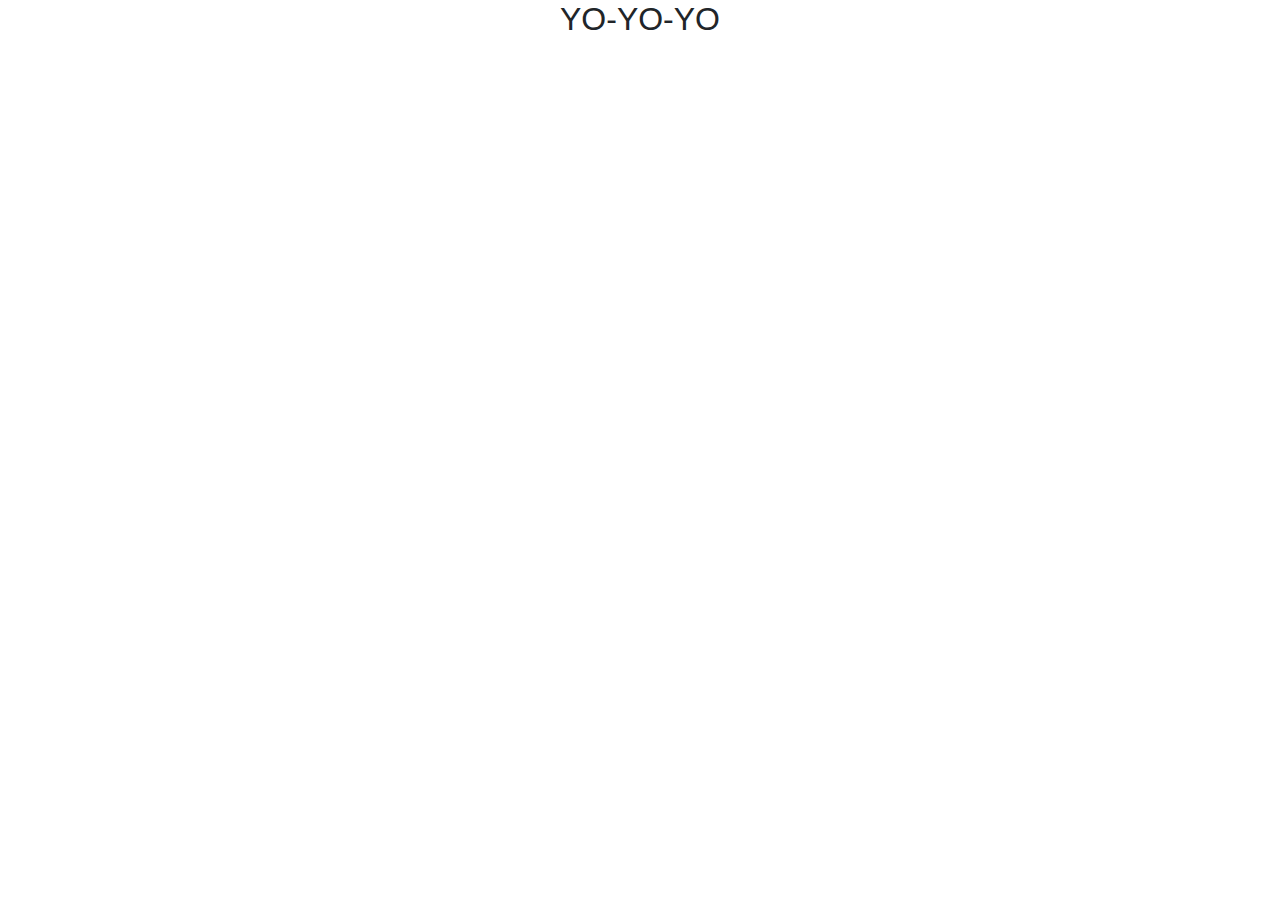
==== src/index.html @ 148fbc15 "init project" ====
<!DOCTYPE html>
<html lang="en">
  <head>
    <meta charset="UTF-8" />
    <meta name="viewport" content="width=device-width, initial-scale=1.0" />
    <meta http-equiv="X-UA-Compatible" content="ie=edge" />
    <title>Project Template</title>
    <meta
      name="description"
      content="This is a meta description sample. We can add up to 160 characters."
    />
    <meta name="keywords" content="your, tags" />
    <meta name="subject" content="your website's subject" />
    <meta name="copyright" content="company name" />
    <meta name="author" content="name, email@hotmail.com" />

    <link rel="stylesheet" href="assets/css/bootstrap.min.css" />
    <link rel="stylesheet" href="style.css" />
  </head>
  <body>
    <!-- START SECTION: New Section -->

    <section class="container"><h2 class="text-center">YO-YO-YO</h2></section>

    <!-- END SECTION: New Section -->

    <!-- Import Scripts -->
    <script src="assets/js/jquery-3.3.1.min.js"></script>
    <script src="assets/js/popper.min.js"></script>
    <script src="assets/js/bootstrap.min.js"></script>
    <!-- Main script -->
    <script src="assets/js/app.js"></script>
  </body>
</html>
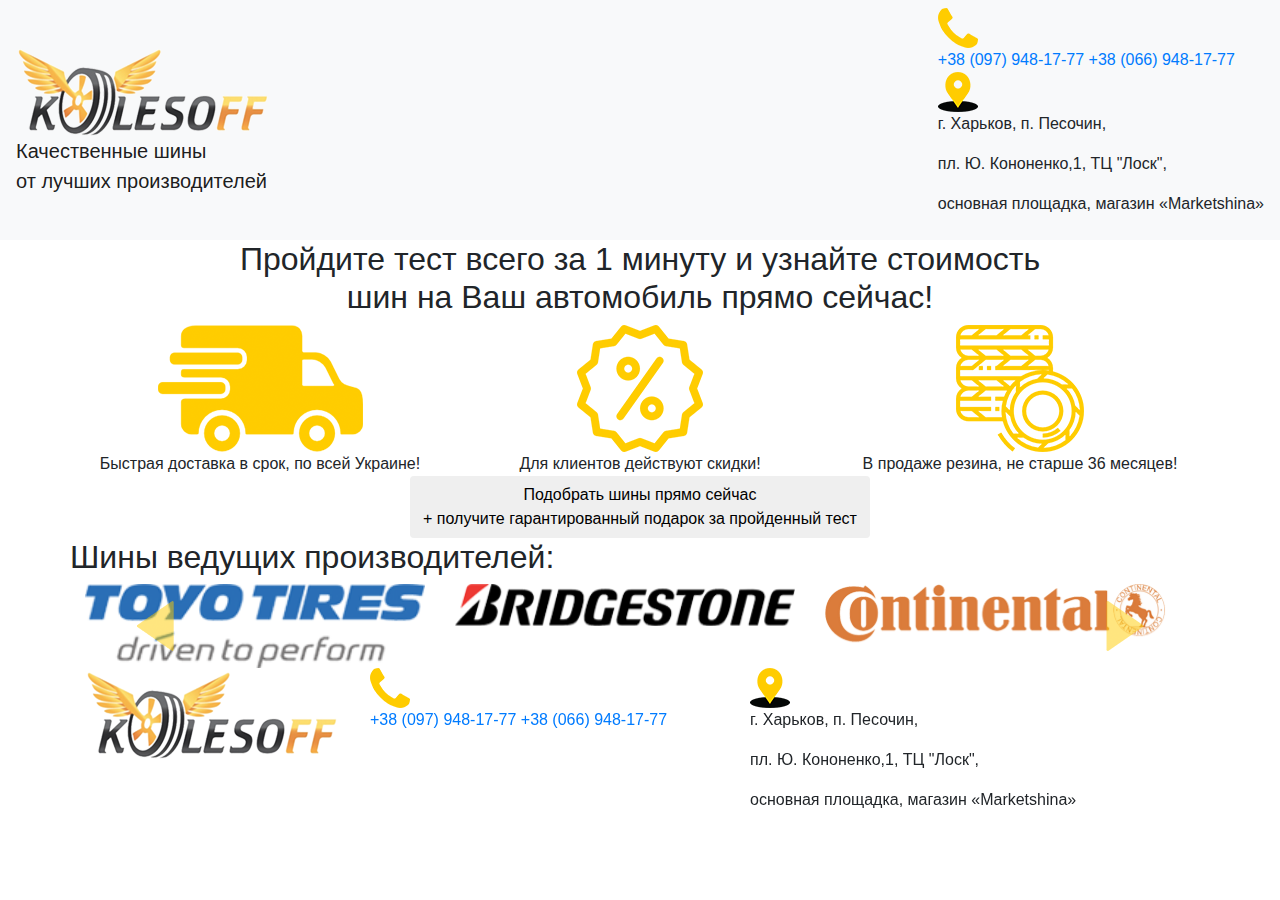
==== commit 3199826b: "add html markup" ====
--- a/src/index.html
+++ b/src/index.html
@@ -4,7 +4,7 @@
     <meta charset="UTF-8" />
     <meta name="viewport" content="width=device-width, initial-scale=1.0" />
     <meta http-equiv="X-UA-Compatible" content="ie=edge" />
-    <title>Project Template</title>
+    <title>KOLESOFF</title>
     <meta
       name="description"
       content="This is a meta description sample. We can add up to 160 characters."
@@ -18,11 +18,203 @@
     <link rel="stylesheet" href="style.css" />
   </head>
   <body>
-    <!-- START SECTION: New Section -->
-
-    <section class="container"><h2 class="text-center">YO-YO-YO</h2></section>
-
-    <!-- END SECTION: New Section -->
+    <!-- Start Navigation -->
+    <nav class="navbar navbar-light bg-light">
+      <a class="navbar-brand" href="#">
+        <img src="assets/images/brand.png" alt="Brand" />
+        <p class="mb-0">
+          Качественные шины <br />
+          от лучших производителей
+        </p>
+      </a>
+      <div class="navbar-nav">
+        <div class="phones">
+          <div class="phones__icon">
+            <img src="assets/images/phone-icon.png" alt="Icon" />
+          </div>
+          <div class="phones__numbers">
+            <a href="tel:+38 (097) 948-17-77 ">+38 (097) 948-17-77</a>
+            <a href="tel: +38 (066) 948-17-77">+38 (066) 948-17-77</a>
+          </div>
+        </div>
+        <div class="adress">
+          <div class="adress__icon">
+            <img src="assets/images/geo-icon.png" alt="Icon" />
+          </div>
+          <div class="adress__adress">
+            <p>г. Харьков, п. Песочин,</p>
+            <p>пл. Ю. Кононенко,1, ТЦ "Лоск",</p>
+            <p>основная площадка, магазин «Marketshina»</p>
+          </div>
+        </div>
+      </div>
+    </nav>
+    <!-- End Navigation -->
+
+    <!-- START Header -->
+    <header class="container">
+      <!-- Main Text -->
+      <div class="row">
+        <div class="mx-auto col-md-9 col-lg-9 col-xl-9">
+          <h2 class="text-center">
+            Пройдите тест всего за 1 минуту и
+            <span class="primary-text"
+              >узнайте стоимость шин на Ваш автомобиль</span
+            >
+            прямо сейчас!
+          </h2>
+        </div>
+      </div>
+      <!-- Features -->
+      <div class="row">
+        <!-- Start Feature Item -->
+        <div class="col-md-4 col-lg-4 col-xl-4 feature text-center">
+          <div class="feature__icon">
+            <img src="assets/images/features-1.png" alt="Feature Icon" />
+          </div>
+          <div class="feature__text">
+            <p class="mb-0">Быстрая доставка в срок, по всей Украине!</p>
+          </div>
+        </div>
+        <!-- End Feature Item -->
+
+        <!-- Start Feature Item -->
+        <div class="col-md-4 col-lg-4 col-xl-4 feature text-center">
+          <div class="feature__icon">
+            <img src="assets/images/features-2.png" alt="Feature Icon" />
+          </div>
+          <div class="feature__text">
+            <p class="mb-0">Для клиентов действуют скидки!</p>
+          </div>
+        </div>
+        <!-- End Feature Item -->
+
+        <!-- Start Feature Item -->
+        <div class="col-md-4 col-lg-4 col-xl-4 feature text-center">
+          <div class="feature__icon">
+            <img src="assets/images/features-3.png" alt="Feature Icon" />
+          </div>
+          <div class="feature__text">
+            <p class="mb-0">В продаже резина, не старше 36 месяцев!</p>
+          </div>
+        </div>
+        <!-- End Feature Item -->
+      </div>
+      <!-- Main Button -->
+      <div class="row">
+        <div class="mx-auto col-md-6 col-lg-6 col-xl-6">
+          <button class="btn d-block mx-auto">
+            Подобрать шины прямо сейчас <br />
+            <span class="secondary-text">
+              + получите гарантированный подарок за пройденный тест
+            </span>
+          </button>
+        </div>
+      </div>
+    </header>
+    <!-- END Header -->
+
+    <!-- Start Section: Slider -->
+    <section class="container" id="slider">
+      <div class="row"><h2>Шины ведущих производителей:</h2></div>
+      <div class="row">
+        <!-- Start Slider -->
+        <div
+          id="partnersSlider"
+          class="carousel slide col-12"
+          data-ride="carousel"
+        >
+          <div class="carousel-inner carousel-partner-inner row">
+            <div
+              class="carousel-item carousel-partners-item active col-md-4 col-lg-4 partnersSliderItem"
+            >
+              <div class="mx-auto">
+                <img
+                  class="d-block w-100"
+                  src="assets/images/slide-1.png"
+                  alt="First slide"
+                />
+              </div>
+            </div>
+
+            <div
+              class="carousel-item carousel-partners-item active col-md-4 col-lg-4 partnersSliderItem"
+            >
+              <div class="mx-auto">
+                <img
+                  class="d-block w-100"
+                  src="assets/images/slide-2.png"
+                  alt="First slide"
+                />
+              </div>
+            </div>
+
+            <div
+              class="carousel-item carousel-partners-item active col-md-4 col-lg-4 partnersSliderItem"
+            >
+              <div class="mx-auto">
+                <img
+                  class="d-block w-100"
+                  src="assets/images/slide-3.png"
+                  alt="First slide"
+                />
+              </div>
+            </div>
+          </div>
+          <a
+            class="carousel-control-prev"
+            href="#partnersSlider"
+            role="button"
+            data-slide="prev"
+          >
+            <img src="assets/images/prev-arrow.png" alt="Prev Button" />
+            <span class="sr-only">Previous</span>
+          </a>
+          <a
+            class="carousel-control-next"
+            href="#partnersSlider"
+            role="button"
+            data-slide="next"
+          >
+            <img src="assets/images/next-arrow.png" alt="Next Button" />
+            <span class="sr-only">Next</span>
+          </a>
+        </div>
+        <!-- End Slider -->
+      </div>
+    </section>
+    <!-- End Section: Slider -->
+
+    <!-- Start Footer -->
+    <footer>
+      <div class="container">
+        <div class="row">
+          <div class="col-lg-3 col-xl-3 brand">
+            <img src="assets/images/brand.png" alt="" />
+          </div>
+          <div class="col-lg-4 col-xl-4 phones">
+            <div class="icon">
+              <img src="assets/images/phone-icon.png" alt="Icon" />
+            </div>
+            <div class="numbers">
+              <a href="tel:+38 (097) 948-17-77 ">+38 (097) 948-17-77</a>
+              <a href="tel:+38 (066) 948-17-77 ">+38 (066) 948-17-77</a>
+            </div>
+          </div>
+          <div class="col-lg-5 col-xl-5 location">
+            <div class="icon">
+              <img src="assets/images/geo-icon.png" alt="icon" />
+            </div>
+            <div class="adress">
+              <p>г. Харьков, п. Песочин,</p>
+              <p>пл. Ю. Кононенко,1, ТЦ "Лоск",</p>
+              <p>основная площадка, магазин «Marketshina»</p>
+            </div>
+          </div>
+        </div>
+      </div>
+    </footer>
+    <!-- End Footer -->
 
     <!-- Import Scripts -->
     <script src="assets/js/jquery-3.3.1.min.js"></script>
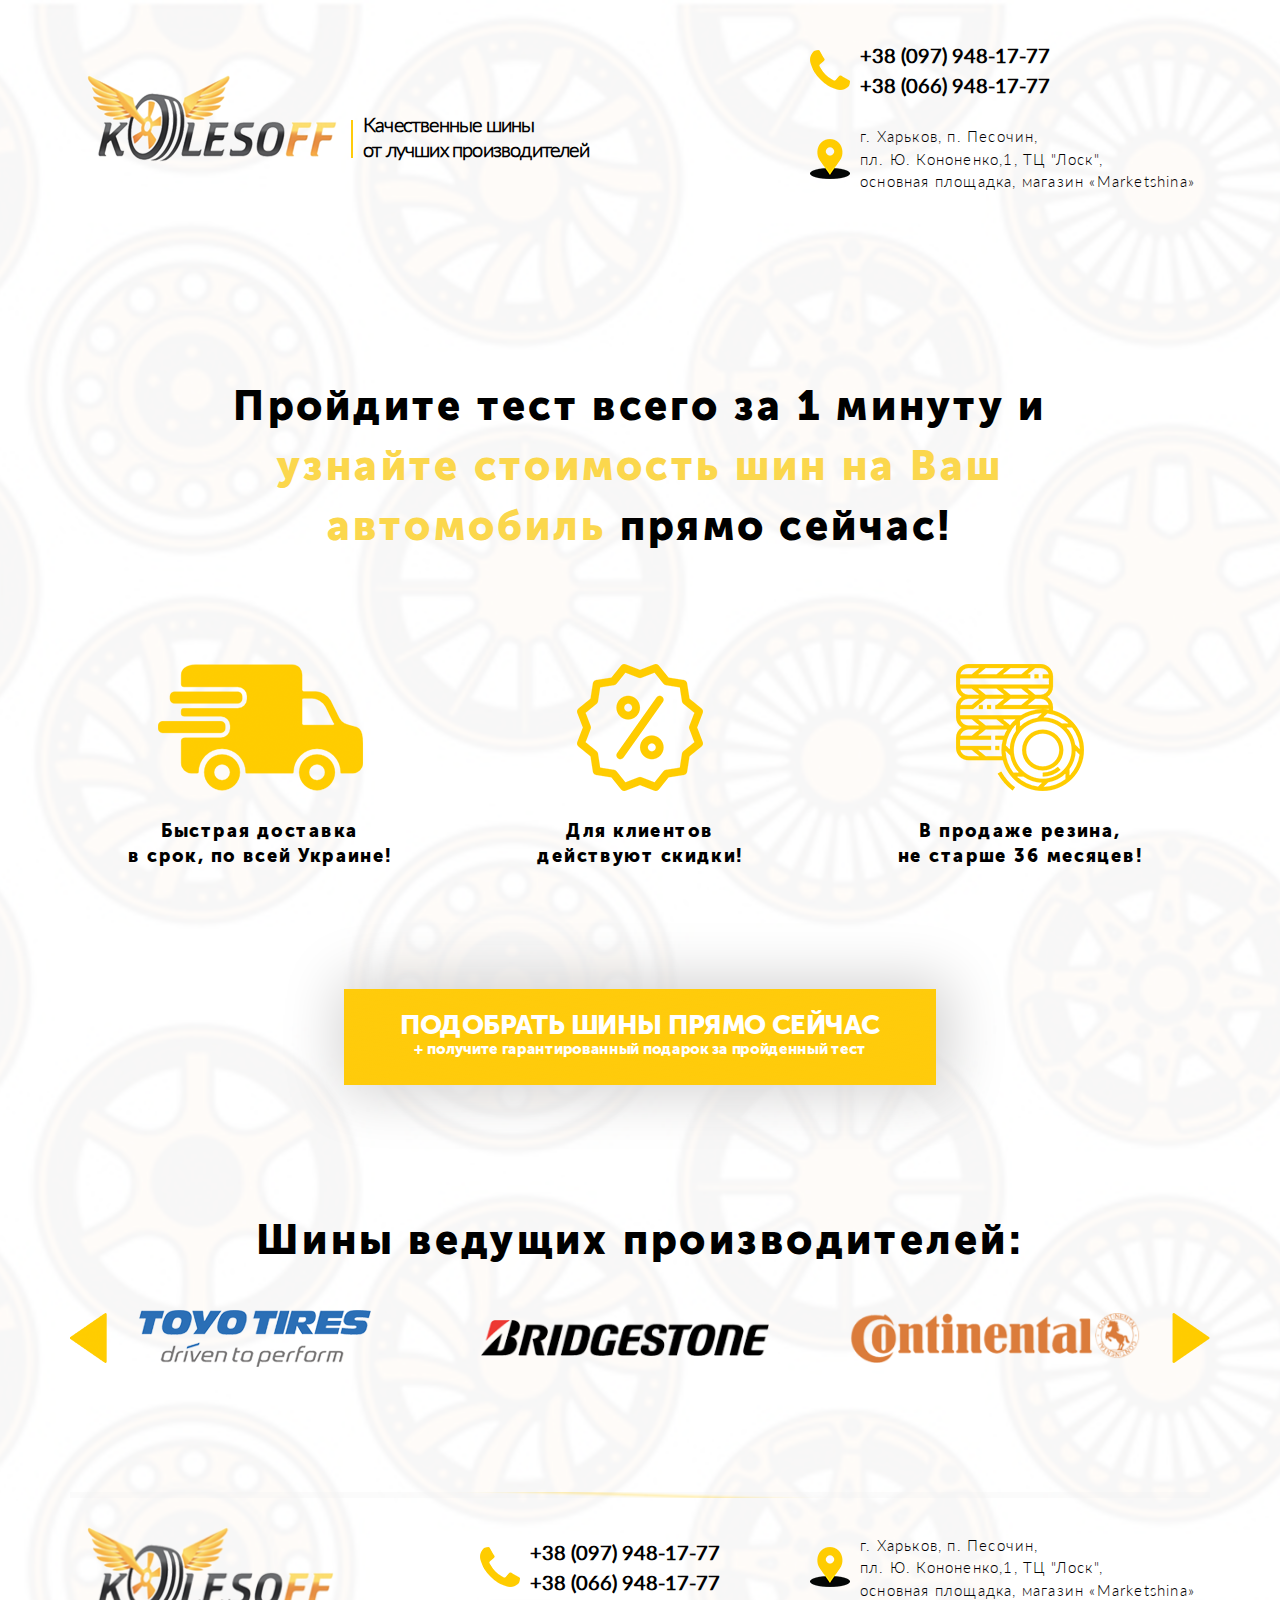
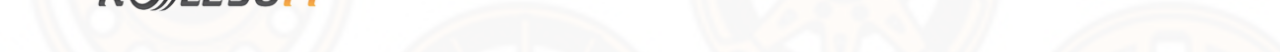
==== commit 578b438d: "add css styles for markup, add border image, add new font" ====
--- a/src/index.html
+++ b/src/index.html
@@ -7,44 +7,45 @@
     <title>KOLESOFF</title>
     <meta
       name="description"
-      content="This is a meta description sample. We can add up to 160 characters."
-    />
-    <meta name="keywords" content="your, tags" />
-    <meta name="subject" content="your website's subject" />
-    <meta name="copyright" content="company name" />
-    <meta name="author" content="name, email@hotmail.com" />
+      content="Качественные шины от лучших производителей"/>
+    <meta name="keywords" content="шины, автомобиль,резина, качественные шины " />
+    <meta name="subject" content="Пройдите тест всего за 1 минуту и узнайте стоимость шин на Ваш автомобиль прямо сейчас!" />
+    <meta name="copyright" content="KOLESSOF" />
+    <meta name="author" content="Mark-Lab.biz, http://mark-lab.biz" />
 
     <link rel="stylesheet" href="assets/css/bootstrap.min.css" />
     <link rel="stylesheet" href="style.css" />
   </head>
   <body>
     <!-- Start Navigation -->
-    <nav class="navbar navbar-light bg-light">
-      <a class="navbar-brand" href="#">
-        <img src="assets/images/brand.png" alt="Brand" />
-        <p class="mb-0">
-          Качественные шины <br />
-          от лучших производителей
-        </p>
-      </a>
-      <div class="navbar-nav">
-        <div class="phones">
-          <div class="phones__icon">
-            <img src="assets/images/phone-icon.png" alt="Icon" />
-          </div>
-          <div class="phones__numbers">
-            <a href="tel:+38 (097) 948-17-77 ">+38 (097) 948-17-77</a>
-            <a href="tel: +38 (066) 948-17-77">+38 (066) 948-17-77</a>
-          </div>
-        </div>
-        <div class="adress">
-          <div class="adress__icon">
-            <img src="assets/images/geo-icon.png" alt="Icon" />
-          </div>
-          <div class="adress__adress">
-            <p>г. Харьков, п. Песочин,</p>
-            <p>пл. Ю. Кононенко,1, ТЦ "Лоск",</p>
-            <p>основная площадка, магазин «Marketshina»</p>
+    <nav class="navbar">
+      <div class="container">
+        <a class="navbar-brand" href="#">
+          <img src="assets/images/brand.png" alt="Brand" />
+          <p class="mb-0">
+            Качественные шины <br />
+            от лучших производителей
+          </p>
+        </a>
+        <div class="navbar-nav">
+          <div class="phones">
+            <div class="phones__icon">
+              <img src="assets/images/phone-icon.png" alt="Icon" />
+            </div>
+            <div class="phones__numbers">
+              <a href="tel:+38 (097) 948-17-77 ">+38 (097) 948-17-77</a>
+              <a href="tel: +38 (066) 948-17-77">+38 (066) 948-17-77</a>
+            </div>
+          </div>
+          <div class="adress">
+            <div class="adress__icon">
+              <img src="assets/images/geo-icon.png" alt="Icon" />
+            </div>
+            <div class="adress__adress">
+              <p>г. Харьков, п. Песочин,</p>
+              <p>пл. Ю. Кононенко,1, ТЦ "Лоск",</p>
+              <p>основная площадка, магазин «Marketshina»</p>
+            </div>
           </div>
         </div>
       </div>
@@ -54,7 +55,7 @@
     <!-- START Header -->
     <header class="container">
       <!-- Main Text -->
-      <div class="row">
+      <div class="row main-text">
         <div class="mx-auto col-md-9 col-lg-9 col-xl-9">
           <h2 class="text-center">
             Пройдите тест всего за 1 минуту и
@@ -73,7 +74,10 @@
             <img src="assets/images/features-1.png" alt="Feature Icon" />
           </div>
           <div class="feature__text">
-            <p class="mb-0">Быстрая доставка в срок, по всей Украине!</p>
+            <p class="mb-0">
+              Быстрая доставка <br />
+              в срок, по всей Украине!
+            </p>
           </div>
         </div>
         <!-- End Feature Item -->
@@ -84,7 +88,7 @@
             <img src="assets/images/features-2.png" alt="Feature Icon" />
           </div>
           <div class="feature__text">
-            <p class="mb-0">Для клиентов действуют скидки!</p>
+            <p class="mb-0">Для клиентов <br />действуют скидки!</p>
           </div>
         </div>
         <!-- End Feature Item -->
@@ -95,14 +99,17 @@
             <img src="assets/images/features-3.png" alt="Feature Icon" />
           </div>
           <div class="feature__text">
-            <p class="mb-0">В продаже резина, не старше 36 месяцев!</p>
+            <p class="mb-0">
+              В продаже резина,<br />
+              не старше 36 месяцев!
+            </p>
           </div>
         </div>
         <!-- End Feature Item -->
       </div>
       <!-- Main Button -->
-      <div class="row">
-        <div class="mx-auto col-md-6 col-lg-6 col-xl-6">
+      <div class="row main-btn">
+        <div class="mx-auto col-md-7 col-lg-7 col-xl-7">
           <button class="btn d-block mx-auto">
             Подобрать шины прямо сейчас <br />
             <span class="secondary-text">
@@ -116,7 +123,11 @@
 
     <!-- Start Section: Slider -->
     <section class="container" id="slider">
-      <div class="row"><h2>Шины ведущих производителей:</h2></div>
+      <div class="row">
+        <div class="col-12">
+          <h2 class="text-center">Шины ведущих производителей:</h2>
+        </div>
+      </div>
       <div class="row">
         <!-- Start Slider -->
         <div
@@ -130,7 +141,7 @@
             >
               <div class="mx-auto">
                 <img
-                  class="d-block w-100"
+                  class="d-block"
                   src="assets/images/slide-1.png"
                   alt="First slide"
                 />
@@ -142,7 +153,7 @@
             >
               <div class="mx-auto">
                 <img
-                  class="d-block w-100"
+                  class="d-block"
                   src="assets/images/slide-2.png"
                   alt="First slide"
                 />
@@ -154,7 +165,7 @@
             >
               <div class="mx-auto">
                 <img
-                  class="d-block w-100"
+                  class="d-block"
                   src="assets/images/slide-3.png"
                   alt="First slide"
                 />
--- a/src/style.css
+++ b/src/style.css
@@ -0,0 +1,15 @@
+/*!
+Theme Name:   Template name
+Theme URI:    https://woocommerce.com/storefront/
+Author:       Ostap
+Author URI:   https://woocommerce.com/
+Description:  Template name is the perfect theme for your next WooCommerce project. Designed and developed by WooCommerce Core developers, it features a bespoke integration with WooCommerce itself plus many of the most popular customer facing WooCommerce extensions. There are several layout & color options to personalise your shop, multiple widget regions, a responsive design and much more. Developers will love its lean and extensible codebase making it a joy to customize and extend. Looking for a WooCommerce theme? Look no further!
+Version:      1.0.0
+License:      GNU General Public License v2 or later
+License URI:  https://www.gnu.org/licenses/gpl-2.0.html
+Text Domain:  Template name
+Tags:         e-commerce, two-columns, left-sidebar, right-sidebar, custom-background, custom-colors, custom-header, custom-menu, featured-images, full-width-template, threaded-comments, accessibility-ready, rtl-language-support, footer-widgets, sticky-post, theme-options
+This theme, like WordPress, is licensed under the GPL.
+Use it to make something cool, have fun, and share what you've learned with others.
+Porto Shop is based on Underscores https://underscores.me/, (C) 2012-2018 Ostap, Inc.
+*/@font-face{font-family:"LatoLight";src:url("assets/fonts/LatoLight.ttf") format("truetype")}@font-face{font-family:"LatoRegular";src:url("assets/fonts/LatoRegular.ttf") format("truetype")}@font-face{font-family:"MuseoSans";src:url("assets/fonts/MuseoSansBlack.ttf") format("truetype")}nav.navbar{padding-top:40px}nav.navbar .navbar-brand{display:flex;align-items:flex-end}nav.navbar .navbar-brand img{max-width:253px;width:100%}nav.navbar .navbar-brand p{font-family:"LatoLight";font-weight:bold;font-size:20px;line-height:25px;letter-spacing:-0.8px;color:#000;position:relative;margin-left:25px}nav.navbar .navbar-brand p:before{content:"";position:absolute;left:-12.5px;top:8px;width:2px;height:38px;background-color:#ffcb0b}nav.navbar .navbar-nav .phones{display:flex;align-items:center}nav.navbar .navbar-nav .phones__icon{padding-right:10px}nav.navbar .navbar-nav .phones__icon img{width:40px;height:40px}nav.navbar .navbar-nav .phones__numbers{display:flex;flex-direction:column}nav.navbar .navbar-nav .phones__numbers a{font-family:"LatoRegular";font-size:20px;font-weight:bold;color:#000;transition:all 0.5s ease}nav.navbar .navbar-nav .phones__numbers a:hover{text-decoration:unset;color:#fbd74d}nav.navbar .navbar-nav .adress{display:flex;align-items:center;margin-top:25px}nav.navbar .navbar-nav .adress__icon{padding-right:10px}nav.navbar .navbar-nav .adress__icon img{width:40px;height:40px}nav.navbar .navbar-nav .adress__adress p{font-family:"LatoLight";font-size:15px;font-weight:300;color:#000;letter-spacing:1.2px;margin:0}header{margin-top:175px}header .main-text{margin-bottom:75px}header .main-text h2{font-family:"MuseoSans";font-size:41px;font-weight:bold;line-height:60px;letter-spacing:3.28px;color:#000}header .main-text h2 span{color:#fbd74d}header .feature{margin-top:25px}header .feature__icon img{max-width:205px;height:auto}header .feature__text{font-family:"MuseoSans";font-size:18px;font-weight:400;line-height:25px;letter-spacing:1.44px;color:#000;padding-top:28px}header .main-btn{margin-top:120px}header .main-btn button{border-radius:0;box-shadow:4px -1px 57px 9px #d3d2d2;background-color:#ffcb0b;background-image:linear-gradient(-167deg, rgba(241,241,241,0) 0%, #ffcb0b 50%, rgba(241,241,241,0) 100%);font-family:"MuseoSans";font-size:27px;font-weight:bold;letter-spacing:-0.54px;color:#fff;text-transform:uppercase;line-height:20px;padding:25px 55px;transition:all 0.5s ease-in-out;transform:scale(1)}header .main-btn button:hover{opacity:0.7;transform:scale(1.15)}header .main-btn button span{font-size:15px;text-transform:lowercase;letter-spacing:-0.3px}#slider{margin-top:125px;margin-bottom:125px}#slider h2{font-family:"MuseoSans";font-size:41px;font-weight:bold;letter-spacing:3.28px;line-height:60px;color:#000;margin-bottom:40px}#slider #partnersSlider .carousel-item{align-self:center}#slider #partnersSlider .carousel-item div{max-width:85%}#slider #partnersSlider .carousel-item div img{margin:auto;max-width:100%}#slider #partnersSlider a{opacity:1;transition:opacity 0.7s ease}#slider #partnersSlider a:hover{opacity:0.6}#slider #partnersSlider .carousel-control-next{justify-content:flex-end}#slider #partnersSlider .carousel-control-prev{justify-content:flex-start}footer{padding-bottom:40px}footer .container{padding-top:25px;border-top:6px solid;border-image:url("assets/images/border.png") 30 stretch}footer .brand{align-self:center}footer .brand img{max-width:250px;height:auto}footer .phones{display:flex;align-items:center;justify-content:flex-end}footer .phones .icon{padding-right:10px}footer .phones .numbers{display:flex;flex-direction:column}footer .phones .numbers a{font-family:"LatoRegular";font-size:20px;font-weight:bold;color:#000;transition:all 0.5s ease}footer .phones .numbers a:hover{text-decoration:unset;color:#fbd74d}footer .location{display:flex;align-items:center;justify-content:flex-end}footer .location .icon{padding-right:10px}footer .location p{font-family:"LatoLight";font-size:15px;font-weight:300;color:#000;letter-spacing:1.2px;margin:0}body{background:url("assets/images/main-bg.png");background-position:center center;background-repeat:no-repeat no-repeat;background-size:cover}
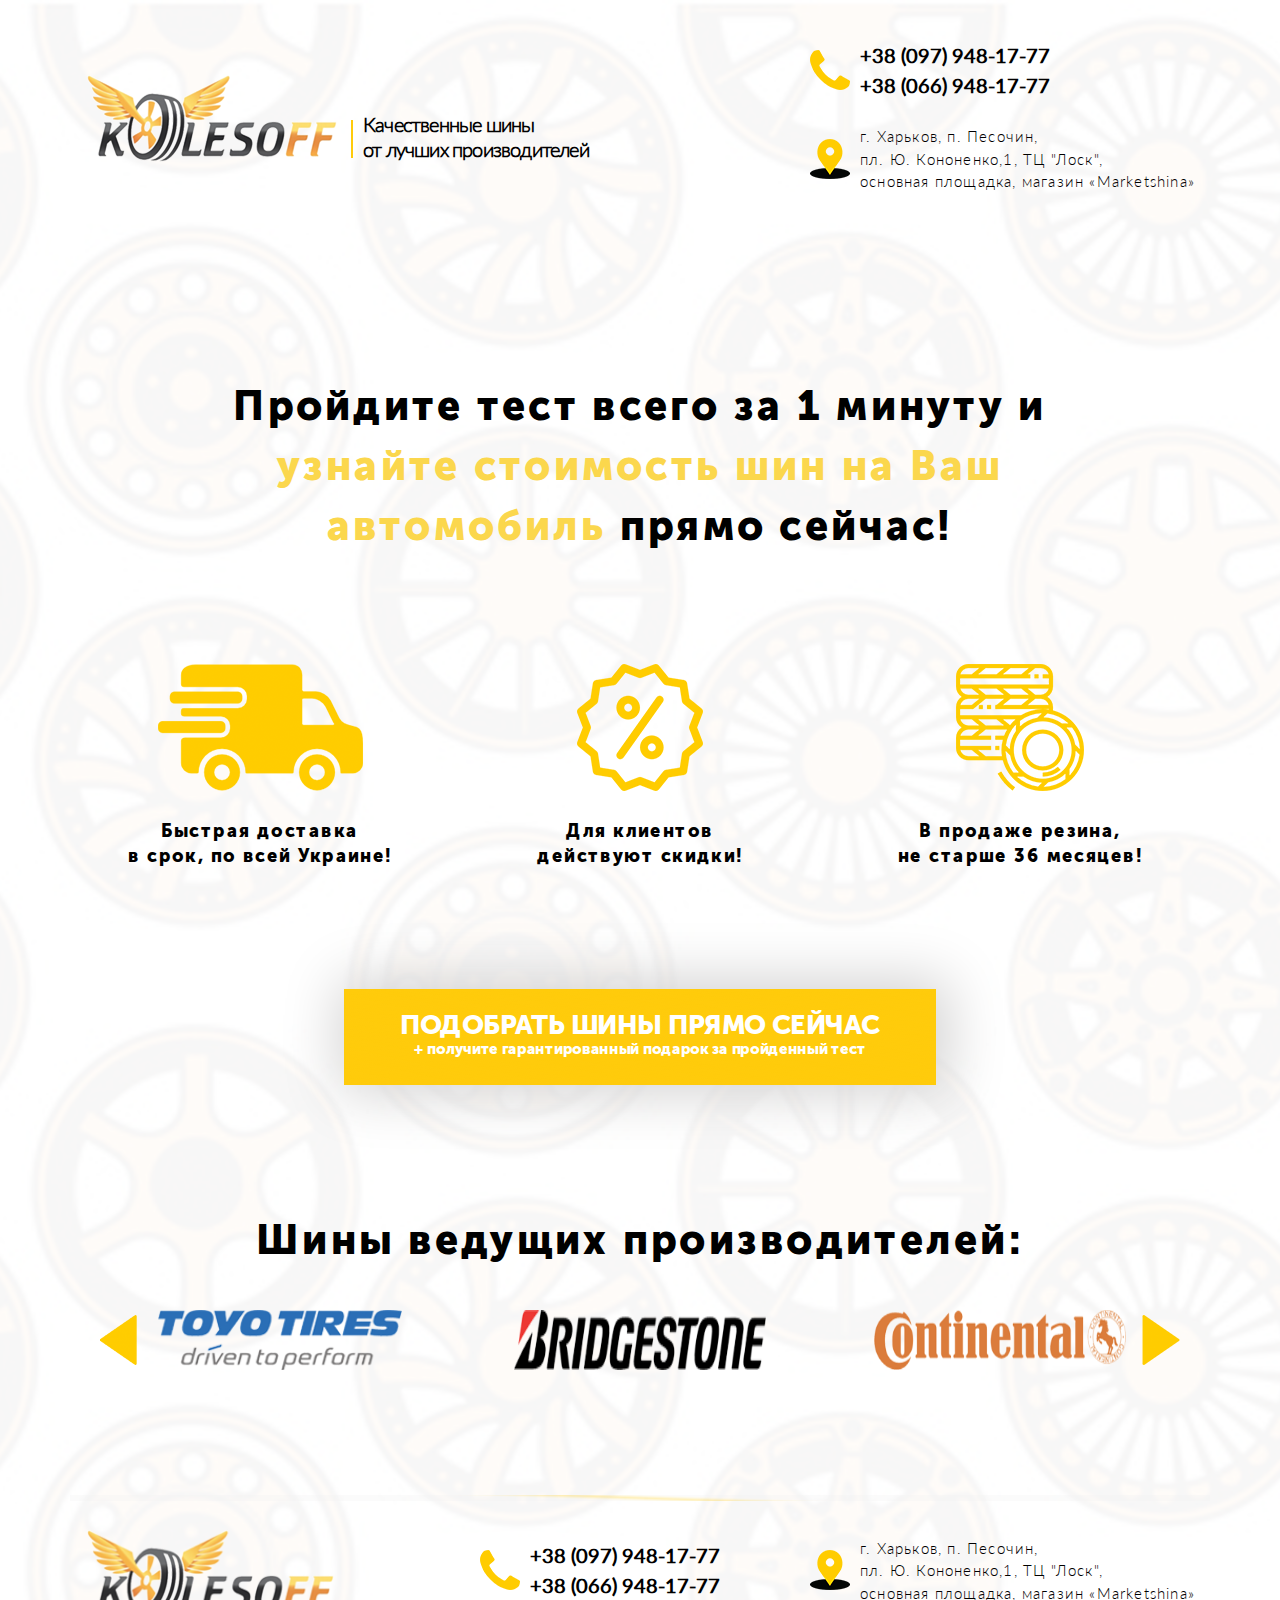
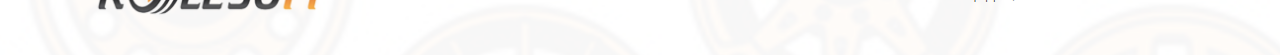
==== commit fd8ff803: "change carousel" ====
--- a/src/index.html
+++ b/src/index.html
@@ -7,9 +7,16 @@
     <title>KOLESOFF</title>
     <meta
       name="description"
-      content="Качественные шины от лучших производителей"/>
-    <meta name="keywords" content="шины, автомобиль,резина, качественные шины " />
-    <meta name="subject" content="Пройдите тест всего за 1 минуту и узнайте стоимость шин на Ваш автомобиль прямо сейчас!" />
+      content="Качественные шины от лучших производителей"
+    />
+    <meta
+      name="keywords"
+      content="шины, автомобиль,резина, качественные шины "
+    />
+    <meta
+      name="subject"
+      content="Пройдите тест всего за 1 минуту и узнайте стоимость шин на Ваш автомобиль прямо сейчас!"
+    />
     <meta name="copyright" content="KOLESSOF" />
     <meta name="author" content="Mark-Lab.biz, http://mark-lab.biz" />
 
@@ -121,80 +128,112 @@
     </header>
     <!-- END Header -->
 
-    <!-- Start Section: Slider -->
-    <section class="container" id="slider">
-      <div class="row">
-        <div class="col-12">
-          <h2 class="text-center">Шины ведущих производителей:</h2>
-        </div>
-      </div>
-      <div class="row">
-        <!-- Start Slider -->
-        <div
-          id="partnersSlider"
-          class="carousel slide col-12"
-          data-ride="carousel"
-        >
-          <div class="carousel-inner carousel-partner-inner row">
+    <!-- Start SECTION: Bestseller -->
+    <section id="slider" class="container our-production">
+      <div class="container">
+        <div class="row">
+          <div class="col-12">
+            <h2 class="text-center">Шины ведущих производителей:</h2>
+          </div>
+          <div class="col-lg-12">
             <div
-              class="carousel-item carousel-partners-item active col-md-4 col-lg-4 partnersSliderItem"
+              id="carouselProduction"
+              class="carousel slide"
+              data-ride="false"
+              data-interval="false"
             >
-              <div class="mx-auto">
+              <div
+                class="carousel-inner carousel-production-inner row w-100 mx-auto"
+                role="listbox"
+              >
+                <div
+                  class="carousel-production-item carousel-item col-md-4 col-lg-4 productionsSliderItem active"
+                >
+                  <div class="text-center mx-auto">
+                    <img
+                      class="d-block"
+                      src="assets/images/slide-1.png"
+                      alt="slide 1"
+                    />
+                  </div>
+                </div>
+                <div
+                  class="carousel-production-item carousel-item col-md-4 col-lg-4 productionsSliderItem"
+                >
+                  <div class="text-center mx-auto">
+                    <img
+                      class="d-block"
+                      src="assets/images/slide-2.png"
+                      alt="slide 1"
+                    />
+                  </div>
+                </div>
+                <div
+                  class="carousel-production-item carousel-item col-md-4 col-lg-4 productionsSliderItem"
+                >
+                  <div class="text-center mx-auto">
+                    <img
+                      class="d-block"
+                      src="assets/images/slide-3.png"
+                      alt="slide 1"
+                    />
+                  </div>
+                </div>
+                <div
+                  class="carousel-production-item carousel-item col-md-4 col-lg-4 productionsSliderItem"
+                >
+                  <div class="text-center mx-auto">
+                    <img
+                      class="d-block"
+                      src="assets/images/slide-2.png"
+                      alt="slide 1"
+                    />
+                  </div>
+                </div>
+                <div
+                  class="carousel-production-item carousel-item col-md-4 col-lg-4 productionsSliderItem"
+                >
+                  <div class="text-center mx-auto">
+                    <img
+                      class="d-block"
+                      src="assets/images/slide-1.png"
+                      alt="slide 1"
+                    />
+                  </div>
+                </div>
+              </div>
+              <a
+                class="carousel-controls carousel-control-prev"
+                href="#carouselProduction"
+                role="button"
+                data-slide="prev"
+              >
                 <img
-                  class="d-block"
-                  src="assets/images/slide-1.png"
-                  alt="First slide"
+                  src="assets/images/prev-arrow.png"
+                  alt="Prev Button"
+                  aria-hidden="true"
                 />
-              </div>
-            </div>
-
-            <div
-              class="carousel-item carousel-partners-item active col-md-4 col-lg-4 partnersSliderItem"
-            >
-              <div class="mx-auto">
+                <span class="sr-only">Previous</span>
+              </a>
+              <a
+                class="carousel-controls carousel-control-next text-faded"
+                href="#carouselProduction"
+                role="button"
+                data-slide="next"
+              >
                 <img
-                  class="d-block"
-                  src="assets/images/slide-2.png"
-                  alt="First slide"
+                  src="assets/images/next-arrow.png"
+                  alt="Next Button"
+                  aria-hidden="true"
                 />
-              </div>
-            </div>
-
-            <div
-              class="carousel-item carousel-partners-item active col-md-4 col-lg-4 partnersSliderItem"
-            >
-              <div class="mx-auto">
-                <img
-                  class="d-block"
-                  src="assets/images/slide-3.png"
-                  alt="First slide"
-                />
-              </div>
-            </div>
-          </div>
-          <a
-            class="carousel-control-prev"
-            href="#partnersSlider"
-            role="button"
-            data-slide="prev"
-          >
-            <img src="assets/images/prev-arrow.png" alt="Prev Button" />
-            <span class="sr-only">Previous</span>
-          </a>
-          <a
-            class="carousel-control-next"
-            href="#partnersSlider"
-            role="button"
-            data-slide="next"
-          >
-            <img src="assets/images/next-arrow.png" alt="Next Button" />
-            <span class="sr-only">Next</span>
-          </a>
-        </div>
-        <!-- End Slider -->
+                <span class="sr-only">Next</span>
+              </a>
+            </div>
+          </div>
+        </div>
       </div>
     </section>
-    <!-- End Section: Slider -->
+    <!-- End SECTION: Bestseller -->
 
     <!-- Start Footer -->
     <footer>
--- a/src/style.css
+++ b/src/style.css
@@ -12,4 +12,4 @@
 This theme, like WordPress, is licensed under the GPL.
 Use it to make something cool, have fun, and share what you've learned with others.
 Porto Shop is based on Underscores https://underscores.me/, (C) 2012-2018 Ostap, Inc.
-*/@font-face{font-family:"LatoLight";src:url("assets/fonts/LatoLight.ttf") format("truetype")}@font-face{font-family:"LatoRegular";src:url("assets/fonts/LatoRegular.ttf") format("truetype")}@font-face{font-family:"MuseoSans";src:url("assets/fonts/MuseoSansBlack.ttf") format("truetype")}nav.navbar{padding-top:40px}nav.navbar .navbar-brand{display:flex;align-items:flex-end}nav.navbar .navbar-brand img{max-width:253px;width:100%}nav.navbar .navbar-brand p{font-family:"LatoLight";font-weight:bold;font-size:20px;line-height:25px;letter-spacing:-0.8px;color:#000;position:relative;margin-left:25px}nav.navbar .navbar-brand p:before{content:"";position:absolute;left:-12.5px;top:8px;width:2px;height:38px;background-color:#ffcb0b}nav.navbar .navbar-nav .phones{display:flex;align-items:center}nav.navbar .navbar-nav .phones__icon{padding-right:10px}nav.navbar .navbar-nav .phones__icon img{width:40px;height:40px}nav.navbar .navbar-nav .phones__numbers{display:flex;flex-direction:column}nav.navbar .navbar-nav .phones__numbers a{font-family:"LatoRegular";font-size:20px;font-weight:bold;color:#000;transition:all 0.5s ease}nav.navbar .navbar-nav .phones__numbers a:hover{text-decoration:unset;color:#fbd74d}nav.navbar .navbar-nav .adress{display:flex;align-items:center;margin-top:25px}nav.navbar .navbar-nav .adress__icon{padding-right:10px}nav.navbar .navbar-nav .adress__icon img{width:40px;height:40px}nav.navbar .navbar-nav .adress__adress p{font-family:"LatoLight";font-size:15px;font-weight:300;color:#000;letter-spacing:1.2px;margin:0}header{margin-top:175px}header .main-text{margin-bottom:75px}header .main-text h2{font-family:"MuseoSans";font-size:41px;font-weight:bold;line-height:60px;letter-spacing:3.28px;color:#000}header .main-text h2 span{color:#fbd74d}header .feature{margin-top:25px}header .feature__icon img{max-width:205px;height:auto}header .feature__text{font-family:"MuseoSans";font-size:18px;font-weight:400;line-height:25px;letter-spacing:1.44px;color:#000;padding-top:28px}header .main-btn{margin-top:120px}header .main-btn button{border-radius:0;box-shadow:4px -1px 57px 9px #d3d2d2;background-color:#ffcb0b;background-image:linear-gradient(-167deg, rgba(241,241,241,0) 0%, #ffcb0b 50%, rgba(241,241,241,0) 100%);font-family:"MuseoSans";font-size:27px;font-weight:bold;letter-spacing:-0.54px;color:#fff;text-transform:uppercase;line-height:20px;padding:25px 55px;transition:all 0.5s ease-in-out;transform:scale(1)}header .main-btn button:hover{opacity:0.7;transform:scale(1.15)}header .main-btn button span{font-size:15px;text-transform:lowercase;letter-spacing:-0.3px}#slider{margin-top:125px;margin-bottom:125px}#slider h2{font-family:"MuseoSans";font-size:41px;font-weight:bold;letter-spacing:3.28px;line-height:60px;color:#000;margin-bottom:40px}#slider #partnersSlider .carousel-item{align-self:center}#slider #partnersSlider .carousel-item div{max-width:85%}#slider #partnersSlider .carousel-item div img{margin:auto;max-width:100%}#slider #partnersSlider a{opacity:1;transition:opacity 0.7s ease}#slider #partnersSlider a:hover{opacity:0.6}#slider #partnersSlider .carousel-control-next{justify-content:flex-end}#slider #partnersSlider .carousel-control-prev{justify-content:flex-start}footer{padding-bottom:40px}footer .container{padding-top:25px;border-top:6px solid;border-image:url("assets/images/border.png") 30 stretch}footer .brand{align-self:center}footer .brand img{max-width:250px;height:auto}footer .phones{display:flex;align-items:center;justify-content:flex-end}footer .phones .icon{padding-right:10px}footer .phones .numbers{display:flex;flex-direction:column}footer .phones .numbers a{font-family:"LatoRegular";font-size:20px;font-weight:bold;color:#000;transition:all 0.5s ease}footer .phones .numbers a:hover{text-decoration:unset;color:#fbd74d}footer .location{display:flex;align-items:center;justify-content:flex-end}footer .location .icon{padding-right:10px}footer .location p{font-family:"LatoLight";font-size:15px;font-weight:300;color:#000;letter-spacing:1.2px;margin:0}body{background:url("assets/images/main-bg.png");background-position:center center;background-repeat:no-repeat no-repeat;background-size:cover}
+*/@font-face{font-family:"LatoLight";src:url("assets/fonts/LatoLight.ttf") format("truetype")}@font-face{font-family:"LatoRegular";src:url("assets/fonts/LatoRegular.ttf") format("truetype")}@font-face{font-family:"MuseoSans";src:url("assets/fonts/MuseoSansBlack.ttf") format("truetype")}nav.navbar{padding-top:40px}nav.navbar .navbar-brand{display:flex;align-items:flex-end}nav.navbar .navbar-brand img{max-width:253px;width:100%}nav.navbar .navbar-brand p{font-family:"LatoLight";font-weight:bold;font-size:20px;line-height:25px;letter-spacing:-0.8px;color:#000;position:relative;margin-left:25px}nav.navbar .navbar-brand p:before{content:"";position:absolute;left:-12.5px;top:8px;width:2px;height:38px;background-color:#ffcb0b}nav.navbar .navbar-nav .phones{display:flex;align-items:center}nav.navbar .navbar-nav .phones__icon{padding-right:10px}nav.navbar .navbar-nav .phones__icon img{width:40px;height:40px}nav.navbar .navbar-nav .phones__numbers{display:flex;flex-direction:column}nav.navbar .navbar-nav .phones__numbers a{font-family:"LatoRegular";font-size:20px;font-weight:bold;color:#000;transition:all 0.5s ease}nav.navbar .navbar-nav .phones__numbers a:hover{text-decoration:unset;color:#fbd74d}nav.navbar .navbar-nav .adress{display:flex;align-items:center;margin-top:25px}nav.navbar .navbar-nav .adress__icon{padding-right:10px}nav.navbar .navbar-nav .adress__icon img{width:40px;height:40px}nav.navbar .navbar-nav .adress__adress p{font-family:"LatoLight";font-size:15px;font-weight:300;color:#000;letter-spacing:1.2px;margin:0}header{margin-top:175px}header .main-text{margin-bottom:75px}header .main-text h2{font-family:"MuseoSans";font-size:41px;font-weight:bold;line-height:60px;letter-spacing:3.28px;color:#000}header .main-text h2 span{color:#fbd74d}header .feature{margin-top:25px}header .feature__icon img{max-width:205px;height:auto}header .feature__text{font-family:"MuseoSans";font-size:18px;font-weight:400;line-height:25px;letter-spacing:1.44px;color:#000;padding-top:28px}header .main-btn{margin-top:120px}header .main-btn button{border-radius:0;box-shadow:4px -1px 57px 9px #d3d2d2;background-color:#ffcb0b;background-image:linear-gradient(-167deg, rgba(241,241,241,0) 0%, #ffcb0b 50%, rgba(241,241,241,0) 100%);font-family:"MuseoSans";font-size:27px;font-weight:bold;letter-spacing:-0.54px;color:#fff;text-transform:uppercase;line-height:20px;padding:25px 55px;transition:all 0.5s ease-in-out;transform:scale(1)}header .main-btn button:hover{opacity:0.7;transform:scale(1.15)}header .main-btn button span{font-size:15px;text-transform:lowercase;letter-spacing:-0.3px}#slider{margin-top:125px;margin-bottom:125px}#slider h2{font-family:"MuseoSans";font-size:41px;font-weight:bold;letter-spacing:3.28px;line-height:60px;color:#000;margin-bottom:40px}#slider #carouselProduction .carousel-item{align-self:center;padding:0}#slider #carouselProduction .carousel-item div{max-width:70%}#slider #carouselProduction .carousel-item div img{margin:auto;max-width:100%;min-height:60px}#slider #carouselProduction a{opacity:1;transition:opacity 0.7s ease}#slider #carouselProduction a:hover{opacity:0.6}#slider #carouselProduction .carousel-control-next{justify-content:flex-end}#slider #carouselProduction .carousel-control-prev{justify-content:flex-start}@media (min-width: 768px){.our-production .carousel-inner .active,.our-production .carousel-inner .active+.carousel-item,.our-production .carousel-inner .active+.carousel-item+.carousel-item{display:block;transition:all 0.5s ease-in-out}.our-production .carousel-inner .carousel-production-item.active:not(.carousel-item-right):not(.carousel-item-left),.our-production .carousel-inner .carousel-production-item.active:not(.carousel-item-right):not(.carousel-item-left)+.carousel-production-item,.our-production .carousel-inner .carousel-production-item.active:not(.carousel-item-right):not(.carousel-item-left)+.carousel-production-item+.carousel-production-item{transition:none}.our-production .carousel-inner .carousel-item-next,.our-production .carousel-inner .carousel-item-prev{position:relative;transform:translate3d(0, 0, 0)}.our-production .carousel-inner .active.carousel-production-item+.carousel-production-item+.carousel-production-item+.carousel-production-item{position:absolute;top:0;right:-25%;z-index:-1;display:block;display:none;visibility:visible;transition:all 1s ease-in-out}.our-production .active.carousel-item-left+.carousel-item-next.carousel-item-left,.our-production .carousel-item-next.carousel-item-left+.carousel-item,.our-production .carousel-item-next.carousel-item-left+.carousel-item+.carousel-item,.our-production .carousel-item-next.carousel-item-left+.carousel-item+.carousel-item+.carousel-item{position:relative;transform:translate3d(-100%, 0, 0);visibility:visible}.our-production .carousel-inner .carousel-item-prev.carousel-item-right{position:absolute;top:0;left:0;z-index:-1;display:block;visibility:visible}.our-production .active.carousel-item-right+.carousel-item-prev.carousel-item-right,.our-production .carousel-item-prev.carousel-item-right+.carousel-item,.our-production .carousel-item-prev.carousel-item-right+.carousel-item+.carousel-item,.our-production .carousel-item-prev.carousel-item-right+.carousel-item+.carousel-item+.carousel-item{position:relative;transform:translate3d(100%, 0, 0);visibility:visible;display:block;visibility:visible}}footer{padding-bottom:40px}footer .container{padding-top:25px;border-top:6px solid;border-image:url("assets/images/border.png") 30 stretch}footer .brand{align-self:center}footer .brand img{max-width:250px;height:auto}footer .phones{display:flex;align-items:center;justify-content:flex-end}footer .phones .icon{padding-right:10px}footer .phones .numbers{display:flex;flex-direction:column}footer .phones .numbers a{font-family:"LatoRegular";font-size:20px;font-weight:bold;color:#000;transition:all 0.5s ease}footer .phones .numbers a:hover{text-decoration:unset;color:#fbd74d}footer .location{display:flex;align-items:center;justify-content:flex-end}footer .location .icon{padding-right:10px}footer .location p{font-family:"LatoLight";font-size:15px;font-weight:300;color:#000;letter-spacing:1.2px;margin:0}body{background:url("assets/images/main-bg.png");background-position:center center;background-repeat:no-repeat no-repeat;background-size:cover}
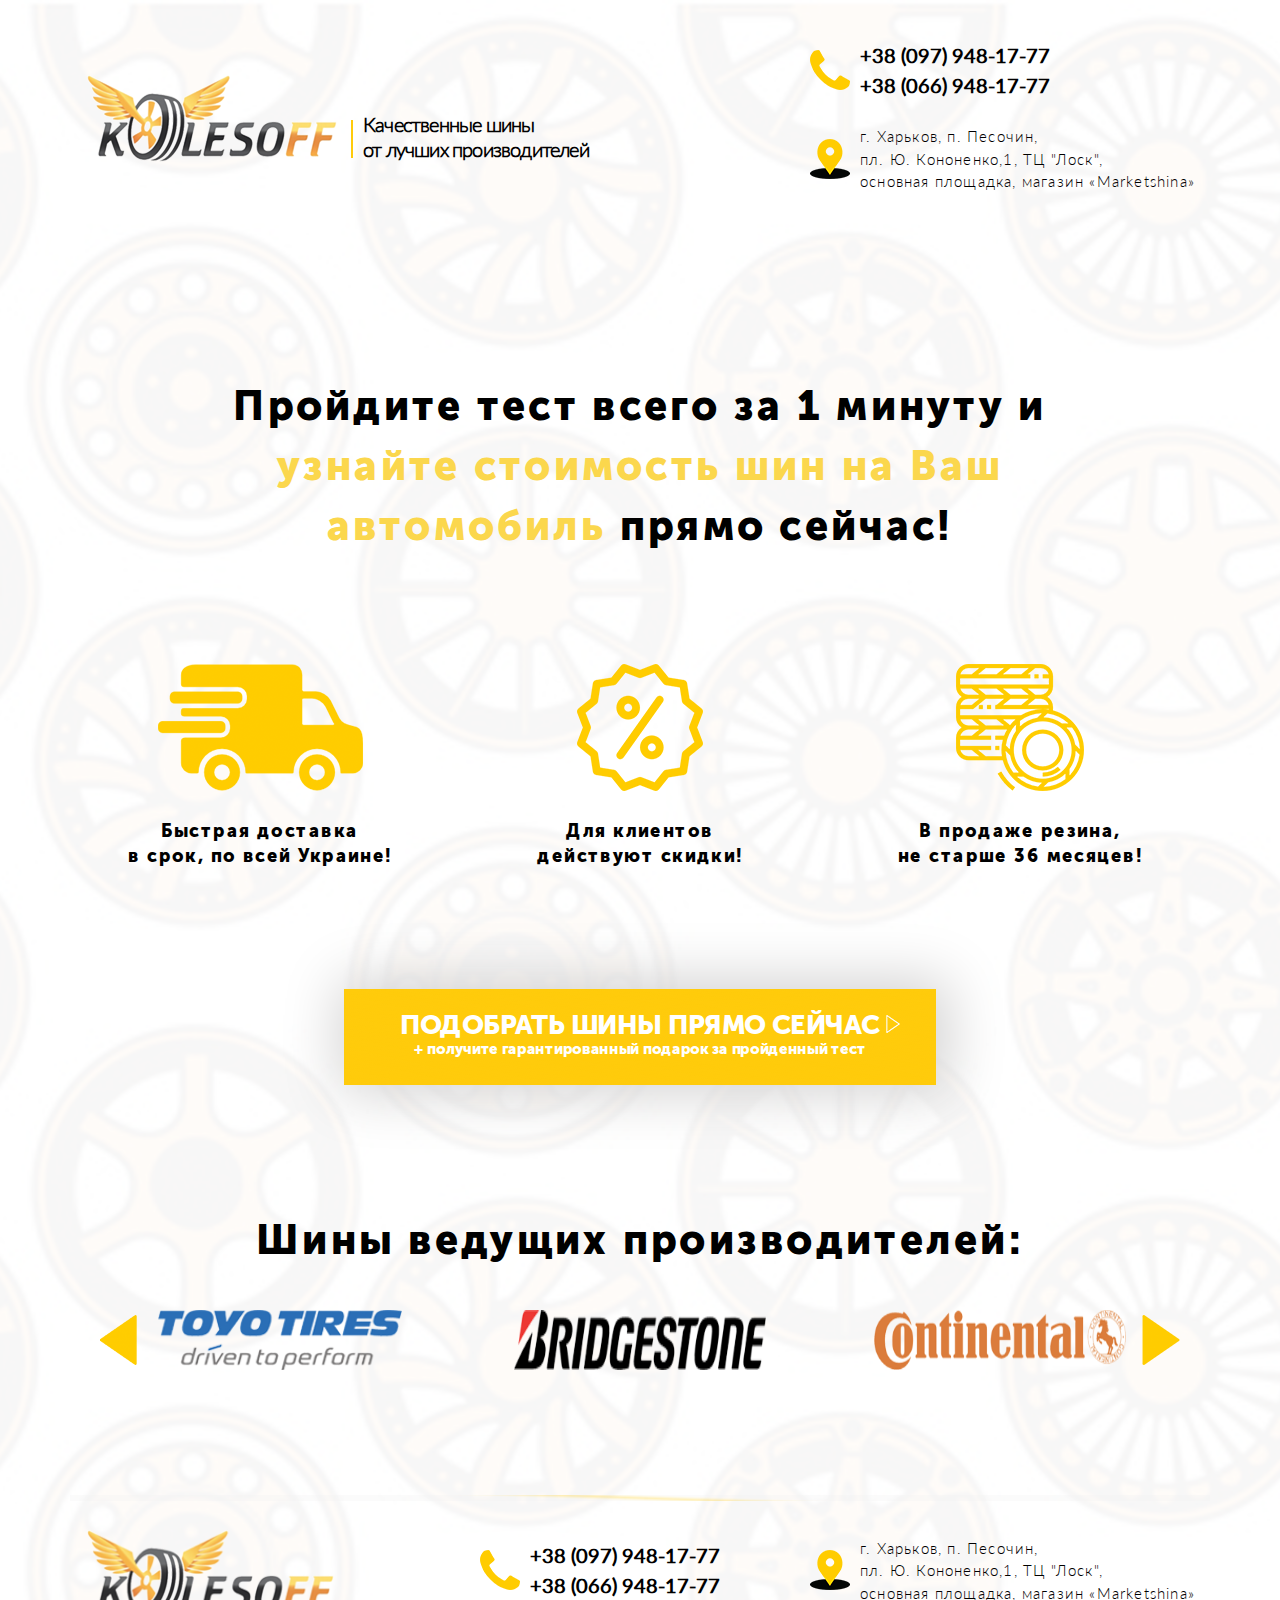
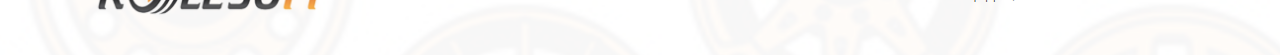
==== commit d1d8f8ca: "add mobile query" ====
--- a/src/index.html
+++ b/src/index.html
@@ -18,7 +18,7 @@
       content="Пройдите тест всего за 1 минуту и узнайте стоимость шин на Ваш автомобиль прямо сейчас!"
     />
     <meta name="copyright" content="KOLESSOF" />
-    <meta name="author" content="Mark-Lab.biz, http://mark-lab.biz" />
+    <meta name="author" content="KOLESSOF" />
 
     <link rel="stylesheet" href="assets/css/bootstrap.min.css" />
     <link rel="stylesheet" href="style.css" />
@@ -63,7 +63,7 @@
     <header class="container">
       <!-- Main Text -->
       <div class="row main-text">
-        <div class="mx-auto col-md-9 col-lg-9 col-xl-9">
+        <div class="mx-auto col-12 col-lg-11 col-xl-9">
           <h2 class="text-center">
             Пройдите тест всего за 1 минуту и
             <span class="primary-text"
@@ -76,7 +76,7 @@
       <!-- Features -->
       <div class="row">
         <!-- Start Feature Item -->
-        <div class="col-md-4 col-lg-4 col-xl-4 feature text-center">
+        <div class="col-sm-6 col-md-4 col-lg-4 col-xl-4 feature text-center">
           <div class="feature__icon">
             <img src="assets/images/features-1.png" alt="Feature Icon" />
           </div>
@@ -90,7 +90,7 @@
         <!-- End Feature Item -->
 
         <!-- Start Feature Item -->
-        <div class="col-md-4 col-lg-4 col-xl-4 feature text-center">
+        <div class="col-sm-6 col-md-4 col-lg-4 col-xl-4 feature text-center">
           <div class="feature__icon">
             <img src="assets/images/features-2.png" alt="Feature Icon" />
           </div>
@@ -101,7 +101,7 @@
         <!-- End Feature Item -->
 
         <!-- Start Feature Item -->
-        <div class="col-md-4 col-lg-4 col-xl-4 feature text-center">
+        <div class="col-sm-6 col-md-4 col-lg-4 col-xl-4 feature text-center">
           <div class="feature__icon">
             <img src="assets/images/features-3.png" alt="Feature Icon" />
           </div>
@@ -116,7 +116,7 @@
       </div>
       <!-- Main Button -->
       <div class="row main-btn">
-        <div class="mx-auto col-md-7 col-lg-7 col-xl-7">
+        <div class="mx-auto col-md-10 col-lg-8 col-xl-7">
           <button class="btn d-block mx-auto">
             Подобрать шины прямо сейчас <br />
             <span class="secondary-text">
@@ -239,10 +239,10 @@
     <footer>
       <div class="container">
         <div class="row">
-          <div class="col-lg-3 col-xl-3 brand">
+          <div class="col-sm-6 col-lg-3 col-xl-3 brand">
             <img src="assets/images/brand.png" alt="" />
           </div>
-          <div class="col-lg-4 col-xl-4 phones">
+          <div class="col-sm-6 col-lg-4 col-xl-4 phones">
             <div class="icon">
               <img src="assets/images/phone-icon.png" alt="Icon" />
             </div>
@@ -251,7 +251,7 @@
               <a href="tel:+38 (066) 948-17-77 ">+38 (066) 948-17-77</a>
             </div>
           </div>
-          <div class="col-lg-5 col-xl-5 location">
+          <div class="col-sm-6 col-lg-5 col-xl-5 location">
             <div class="icon">
               <img src="assets/images/geo-icon.png" alt="icon" />
             </div>
--- a/src/style.css
+++ b/src/style.css
@@ -12,4 +12,4 @@
 This theme, like WordPress, is licensed under the GPL.
 Use it to make something cool, have fun, and share what you've learned with others.
 Porto Shop is based on Underscores https://underscores.me/, (C) 2012-2018 Ostap, Inc.
-*/@font-face{font-family:"LatoLight";src:url("assets/fonts/LatoLight.ttf") format("truetype")}@font-face{font-family:"LatoRegular";src:url("assets/fonts/LatoRegular.ttf") format("truetype")}@font-face{font-family:"MuseoSans";src:url("assets/fonts/MuseoSansBlack.ttf") format("truetype")}nav.navbar{padding-top:40px}nav.navbar .navbar-brand{display:flex;align-items:flex-end}nav.navbar .navbar-brand img{max-width:253px;width:100%}nav.navbar .navbar-brand p{font-family:"LatoLight";font-weight:bold;font-size:20px;line-height:25px;letter-spacing:-0.8px;color:#000;position:relative;margin-left:25px}nav.navbar .navbar-brand p:before{content:"";position:absolute;left:-12.5px;top:8px;width:2px;height:38px;background-color:#ffcb0b}nav.navbar .navbar-nav .phones{display:flex;align-items:center}nav.navbar .navbar-nav .phones__icon{padding-right:10px}nav.navbar .navbar-nav .phones__icon img{width:40px;height:40px}nav.navbar .navbar-nav .phones__numbers{display:flex;flex-direction:column}nav.navbar .navbar-nav .phones__numbers a{font-family:"LatoRegular";font-size:20px;font-weight:bold;color:#000;transition:all 0.5s ease}nav.navbar .navbar-nav .phones__numbers a:hover{text-decoration:unset;color:#fbd74d}nav.navbar .navbar-nav .adress{display:flex;align-items:center;margin-top:25px}nav.navbar .navbar-nav .adress__icon{padding-right:10px}nav.navbar .navbar-nav .adress__icon img{width:40px;height:40px}nav.navbar .navbar-nav .adress__adress p{font-family:"LatoLight";font-size:15px;font-weight:300;color:#000;letter-spacing:1.2px;margin:0}header{margin-top:175px}header .main-text{margin-bottom:75px}header .main-text h2{font-family:"MuseoSans";font-size:41px;font-weight:bold;line-height:60px;letter-spacing:3.28px;color:#000}header .main-text h2 span{color:#fbd74d}header .feature{margin-top:25px}header .feature__icon img{max-width:205px;height:auto}header .feature__text{font-family:"MuseoSans";font-size:18px;font-weight:400;line-height:25px;letter-spacing:1.44px;color:#000;padding-top:28px}header .main-btn{margin-top:120px}header .main-btn button{border-radius:0;box-shadow:4px -1px 57px 9px #d3d2d2;background-color:#ffcb0b;background-image:linear-gradient(-167deg, rgba(241,241,241,0) 0%, #ffcb0b 50%, rgba(241,241,241,0) 100%);font-family:"MuseoSans";font-size:27px;font-weight:bold;letter-spacing:-0.54px;color:#fff;text-transform:uppercase;line-height:20px;padding:25px 55px;transition:all 0.5s ease-in-out;transform:scale(1)}header .main-btn button:hover{opacity:0.7;transform:scale(1.15)}header .main-btn button span{font-size:15px;text-transform:lowercase;letter-spacing:-0.3px}#slider{margin-top:125px;margin-bottom:125px}#slider h2{font-family:"MuseoSans";font-size:41px;font-weight:bold;letter-spacing:3.28px;line-height:60px;color:#000;margin-bottom:40px}#slider #carouselProduction .carousel-item{align-self:center;padding:0}#slider #carouselProduction .carousel-item div{max-width:70%}#slider #carouselProduction .carousel-item div img{margin:auto;max-width:100%;min-height:60px}#slider #carouselProduction a{opacity:1;transition:opacity 0.7s ease}#slider #carouselProduction a:hover{opacity:0.6}#slider #carouselProduction .carousel-control-next{justify-content:flex-end}#slider #carouselProduction .carousel-control-prev{justify-content:flex-start}@media (min-width: 768px){.our-production .carousel-inner .active,.our-production .carousel-inner .active+.carousel-item,.our-production .carousel-inner .active+.carousel-item+.carousel-item{display:block;transition:all 0.5s ease-in-out}.our-production .carousel-inner .carousel-production-item.active:not(.carousel-item-right):not(.carousel-item-left),.our-production .carousel-inner .carousel-production-item.active:not(.carousel-item-right):not(.carousel-item-left)+.carousel-production-item,.our-production .carousel-inner .carousel-production-item.active:not(.carousel-item-right):not(.carousel-item-left)+.carousel-production-item+.carousel-production-item{transition:none}.our-production .carousel-inner .carousel-item-next,.our-production .carousel-inner .carousel-item-prev{position:relative;transform:translate3d(0, 0, 0)}.our-production .carousel-inner .active.carousel-production-item+.carousel-production-item+.carousel-production-item+.carousel-production-item{position:absolute;top:0;right:-25%;z-index:-1;display:block;display:none;visibility:visible;transition:all 1s ease-in-out}.our-production .active.carousel-item-left+.carousel-item-next.carousel-item-left,.our-production .carousel-item-next.carousel-item-left+.carousel-item,.our-production .carousel-item-next.carousel-item-left+.carousel-item+.carousel-item,.our-production .carousel-item-next.carousel-item-left+.carousel-item+.carousel-item+.carousel-item{position:relative;transform:translate3d(-100%, 0, 0);visibility:visible}.our-production .carousel-inner .carousel-item-prev.carousel-item-right{position:absolute;top:0;left:0;z-index:-1;display:block;visibility:visible}.our-production .active.carousel-item-right+.carousel-item-prev.carousel-item-right,.our-production .carousel-item-prev.carousel-item-right+.carousel-item,.our-production .carousel-item-prev.carousel-item-right+.carousel-item+.carousel-item,.our-production .carousel-item-prev.carousel-item-right+.carousel-item+.carousel-item+.carousel-item{position:relative;transform:translate3d(100%, 0, 0);visibility:visible;display:block;visibility:visible}}footer{padding-bottom:40px}footer .container{padding-top:25px;border-top:6px solid;border-image:url("assets/images/border.png") 30 stretch}footer .brand{align-self:center}footer .brand img{max-width:250px;height:auto}footer .phones{display:flex;align-items:center;justify-content:flex-end}footer .phones .icon{padding-right:10px}footer .phones .numbers{display:flex;flex-direction:column}footer .phones .numbers a{font-family:"LatoRegular";font-size:20px;font-weight:bold;color:#000;transition:all 0.5s ease}footer .phones .numbers a:hover{text-decoration:unset;color:#fbd74d}footer .location{display:flex;align-items:center;justify-content:flex-end}footer .location .icon{padding-right:10px}footer .location p{font-family:"LatoLight";font-size:15px;font-weight:300;color:#000;letter-spacing:1.2px;margin:0}body{background:url("assets/images/main-bg.png");background-position:center center;background-repeat:no-repeat no-repeat;background-size:cover}
+*/@font-face{font-family:"LatoLight";src:url("assets/fonts/LatoLight.ttf") format("truetype")}@font-face{font-family:"LatoRegular";src:url("assets/fonts/LatoRegular.ttf") format("truetype")}@font-face{font-family:"MuseoSans";src:url("assets/fonts/MuseoSansBlack.ttf") format("truetype")}nav.navbar{padding-top:40px}nav.navbar .navbar-brand{display:flex;align-items:flex-end}nav.navbar .navbar-brand img{max-width:253px;width:100%}nav.navbar .navbar-brand p{font-family:"LatoLight";font-weight:bold;font-size:20px;line-height:25px;letter-spacing:-0.8px;color:#000;position:relative;margin-left:25px}nav.navbar .navbar-brand p:before{content:"";position:absolute;left:-12.5px;top:8px;width:2px;height:38px;background-color:#ffcb0b}nav.navbar .navbar-nav .phones{display:flex;align-items:center}nav.navbar .navbar-nav .phones__icon{padding-right:10px}nav.navbar .navbar-nav .phones__icon img{width:40px;height:40px}nav.navbar .navbar-nav .phones__numbers{display:flex;flex-direction:column}nav.navbar .navbar-nav .phones__numbers a{font-family:"LatoRegular";font-size:20px;font-weight:bold;color:#000;transition:all 0.5s ease}nav.navbar .navbar-nav .phones__numbers a:hover{text-decoration:unset;color:#fbd74d}nav.navbar .navbar-nav .adress{display:flex;align-items:center;margin-top:25px}nav.navbar .navbar-nav .adress__icon{padding-right:10px}nav.navbar .navbar-nav .adress__icon img{width:40px;height:40px}nav.navbar .navbar-nav .adress__adress p{font-family:"LatoLight";font-size:15px;font-weight:300;color:#000;letter-spacing:1.2px;margin:0}@media screen and (min-width: 992px) and (max-width: 1199px){nav.navbar .navbar-brand img{max-width:225px}nav.navbar .navbar-brand p{font-size:18px}nav.navbar .phones__numbers a{font-size:18px}nav.navbar .adress__adress p{font-size:14px}}@media screen and (min-width: 768px) and (max-width: 991px){nav.navbar .navbar-brand{align-items:center;flex-direction:column}nav.navbar .navbar-brand img{max-width:225px}nav.navbar .navbar-brand p{margin-left:0;font-size:18px;text-align:center}nav.navbar .navbar-brand p:before{display:none}nav.navbar .navbar-nav .phones__numbers a{font-size:18px}nav.navbar .navbar-nav .adress__adress p{font-size:14px}}@media screen and (min-width: 576px) and (max-width: 767px){nav.navbar{padding-top:25px}nav.navbar .navbar-brand{align-items:center;flex-direction:column}nav.navbar .navbar-brand img{max-width:150px}nav.navbar .navbar-brand p{margin-left:0;font-size:14px;text-align:center;line-height:15px}nav.navbar .navbar-brand p:before{display:none}nav.navbar .navbar-nav .phones__icon img{width:30px;height:30px}nav.navbar .navbar-nav .phones__numbers a{font-size:14px}nav.navbar .navbar-nav .adress{margin-top:10px}nav.navbar .navbar-nav .adress__icon img{width:30px;height:30px}nav.navbar .navbar-nav .adress__adress p{font-size:12px}}@media screen and (max-width: 575px){nav.navbar{padding-top:20px}nav.navbar .navbar-brand{align-items:center;flex-direction:column;margin:auto}nav.navbar .navbar-brand img{max-width:150px}nav.navbar .navbar-brand p{margin-left:0;font-size:14px;text-align:center;line-height:15px}nav.navbar .navbar-brand p:before{display:none}nav.navbar .navbar-nav .phones{justify-content:center;margin-top:10px}nav.navbar .navbar-nav .phones__icon img{width:30px;height:30px}nav.navbar .navbar-nav .phones__numbers a{font-size:14px}nav.navbar .navbar-nav .adress{justify-content:center;margin-top:10px}nav.navbar .navbar-nav .adress__icon{padding-right:0}nav.navbar .navbar-nav .adress__icon img{width:30px;height:30px}nav.navbar .navbar-nav .adress__adress{max-width:75%}nav.navbar .navbar-nav .adress__adress p{font-size:12px;text-align:center}}header{margin-top:175px}header .main-text{margin-bottom:75px}header .main-text h2{font-family:"MuseoSans";font-size:41px;font-weight:bold;line-height:60px;letter-spacing:3.28px;color:#000}header .main-text h2 span{color:#fbd74d}header .feature{margin-top:25px}header .feature__icon img{max-width:205px;height:auto}header .feature__text{font-family:"MuseoSans";font-size:18px;font-weight:400;line-height:25px;letter-spacing:1.44px;color:#000;padding-top:28px}header .main-btn{margin-top:120px}header .main-btn button{border-radius:0;box-shadow:4px -1px 57px 9px #d3d2d2;background-color:#ffcb0b;background-image:linear-gradient(-167deg, rgba(241,241,241,0) 0%, #ffcb0b 50%, rgba(241,241,241,0) 100%);position:relative;font-family:"MuseoSans";font-size:27px;font-weight:bold;letter-spacing:-0.54px;color:#fff;text-transform:uppercase;line-height:20px;padding:25px 55px;transition:all 0.5s ease-in-out;transform:scale(1)}header .main-btn button:after{position:absolute;content:url("assets/images/button-icon.png");right:35px;top:24px}header .main-btn button:hover{opacity:0.7;transform:scale(1.15)}header .main-btn button span{font-size:15px;text-transform:lowercase;letter-spacing:-0.3px}@media screen and (min-width: 768px) and (max-width: 991px){header{margin-top:100px}header .main-text h2{font-size:35px}}@media screen and (min-width: 576px) and (max-width: 767px){header{margin-top:100px}header .main-text h2{font-size:28px;line-height:36px}header .main-btn{margin-top:100px}header .main-btn button{font-size:21px;padding:25px 40px}header .main-btn button:after{right:45px}}@media screen and (max-width: 575px){header{margin-top:50px}header .main-text{margin-bottom:25px}header .main-text h2{font-size:24px;line-height:25px}header .feature__icon img{max-width:100px}header .feature__text{padding-top:10px;font-size:15px;line-height:20px}header .main-btn{margin-top:50px}header .main-btn button{font-size:16px;padding:15px 8px}header .main-btn button:hover{transform:scale(1)}header .main-btn button:after{display:none}header .main-btn button span{font-size:11px}}#slider{margin-top:125px;margin-bottom:125px}#slider h2{font-family:"MuseoSans";font-size:41px;font-weight:bold;letter-spacing:3.28px;line-height:60px;color:#000;margin-bottom:40px}#slider #carouselProduction .carousel-item{align-self:center;padding:0}#slider #carouselProduction .carousel-item div{max-width:70%}#slider #carouselProduction .carousel-item div img{margin:auto;max-width:100%;min-height:60px}#slider #carouselProduction a{opacity:1;transition:opacity 0.7s ease}#slider #carouselProduction a:hover{opacity:0.6}#slider #carouselProduction .carousel-control-next{justify-content:flex-end}#slider #carouselProduction .carousel-control-prev{justify-content:flex-start}@media screen and (min-width: 768px) and (max-width: 991px){#slider{margin-top:120px;margin-bottom:120px}#slider h2{font-size:33px}#slider #carouselProduction a img{max-width:20px}#slider #carouselProduction .carousel-item div{max-width:60%}#slider #carouselProduction .carousel-item div img{min-height:35px}}@media screen and (min-width: 576px) and (max-width: 767px){#slider{margin-top:100px;margin-bottom:100px}#slider h2{font-size:33px;line-height:30px}#slider #carouselProduction a img{max-width:20px}#slider #carouselProduction .carousel-item div{max-width:60%}#slider #carouselProduction .carousel-item div img{min-height:60px}}@media screen and (max-width: 575px){#slider{margin-top:50px;margin-bottom:50px}#slider h2{font-size:28px;line-height:30px}#slider #carouselProduction a img{max-width:20px}#slider #carouselProduction .carousel-item div{max-width:60%}#slider #carouselProduction .carousel-item div img{min-height:60px}}@media (min-width: 768px){.our-production .carousel-inner .active,.our-production .carousel-inner .active+.carousel-item,.our-production .carousel-inner .active+.carousel-item+.carousel-item{display:block;transition:all 0.5s ease-in-out}.our-production .carousel-inner .carousel-production-item.active:not(.carousel-item-right):not(.carousel-item-left),.our-production .carousel-inner .carousel-production-item.active:not(.carousel-item-right):not(.carousel-item-left)+.carousel-production-item,.our-production .carousel-inner .carousel-production-item.active:not(.carousel-item-right):not(.carousel-item-left)+.carousel-production-item+.carousel-production-item{transition:none}.our-production .carousel-inner .carousel-item-next,.our-production .carousel-inner .carousel-item-prev{position:relative;transform:translate3d(0, 0, 0)}.our-production .carousel-inner .active.carousel-production-item+.carousel-production-item+.carousel-production-item+.carousel-production-item{position:absolute;top:0;right:-25%;z-index:-1;display:block;display:none;visibility:visible;transition:all 1s ease-in-out}.our-production .active.carousel-item-left+.carousel-item-next.carousel-item-left,.our-production .carousel-item-next.carousel-item-left+.carousel-item,.our-production .carousel-item-next.carousel-item-left+.carousel-item+.carousel-item,.our-production .carousel-item-next.carousel-item-left+.carousel-item+.carousel-item+.carousel-item{position:relative;transform:translate3d(-100%, 0, 0);visibility:visible}.our-production .carousel-inner .carousel-item-prev.carousel-item-right{position:absolute;top:0;left:0;z-index:-1;display:block;visibility:visible}.our-production .active.carousel-item-right+.carousel-item-prev.carousel-item-right,.our-production .carousel-item-prev.carousel-item-right+.carousel-item,.our-production .carousel-item-prev.carousel-item-right+.carousel-item+.carousel-item,.our-production .carousel-item-prev.carousel-item-right+.carousel-item+.carousel-item+.carousel-item{position:relative;transform:translate3d(100%, 0, 0);visibility:visible;display:block;visibility:visible}}footer{padding-bottom:40px}footer .container{padding-top:25px;border-top:6px solid;border-image:url("assets/images/border.png") 30 stretch}footer .brand{align-self:center}footer .brand img{max-width:250px;height:auto}footer .phones{display:flex;align-items:center;justify-content:flex-end}footer .phones .icon{padding-right:10px}footer .phones .numbers{display:flex;flex-direction:column}footer .phones .numbers a{font-family:"LatoRegular";font-size:20px;font-weight:bold;color:#000;transition:all 0.5s ease}footer .phones .numbers a:hover{text-decoration:unset;color:#fbd74d}footer .location{display:flex;align-items:center;justify-content:flex-end}footer .location .icon{padding-right:10px}footer .location p{font-family:"LatoLight";font-size:15px;font-weight:300;color:#000;letter-spacing:1.2px;margin:0}@media screen and (min-width: 768px) and (max-width: 991px){footer .brand img{max-width:225px}footer .phones .numbers a{font-size:18px}footer .location{margin-top:25px}footer .location p{font-size:14px}}@media screen and (min-width: 576px) and (max-width: 767px){footer .brand img{max-width:150px}footer .phones .icon img{width:30px;height:30px}footer .phones .numbers a{font-size:14px}footer .location{margin-top:25px}footer .location .icon img{width:30px;height:30px}footer .location p{font-size:12px}}@media screen and (max-width: 575px){footer{padding-bottom:25px}footer .brand{text-align:center}footer .brand img{max-width:150px}footer .phones{margin-top:15px;justify-content:center}footer .phones .icon img{width:30px;height:30px}footer .phones .numbers a{font-size:14px}footer .location{margin-top:15px;justify-content:center}footer .location .icon img{width:30px;height:30px}footer .location p{text-align:center;font-size:12px}}body{background:url("assets/images/main-bg.png");background-position:center center;background-repeat:no-repeat no-repeat;background-size:cover}
